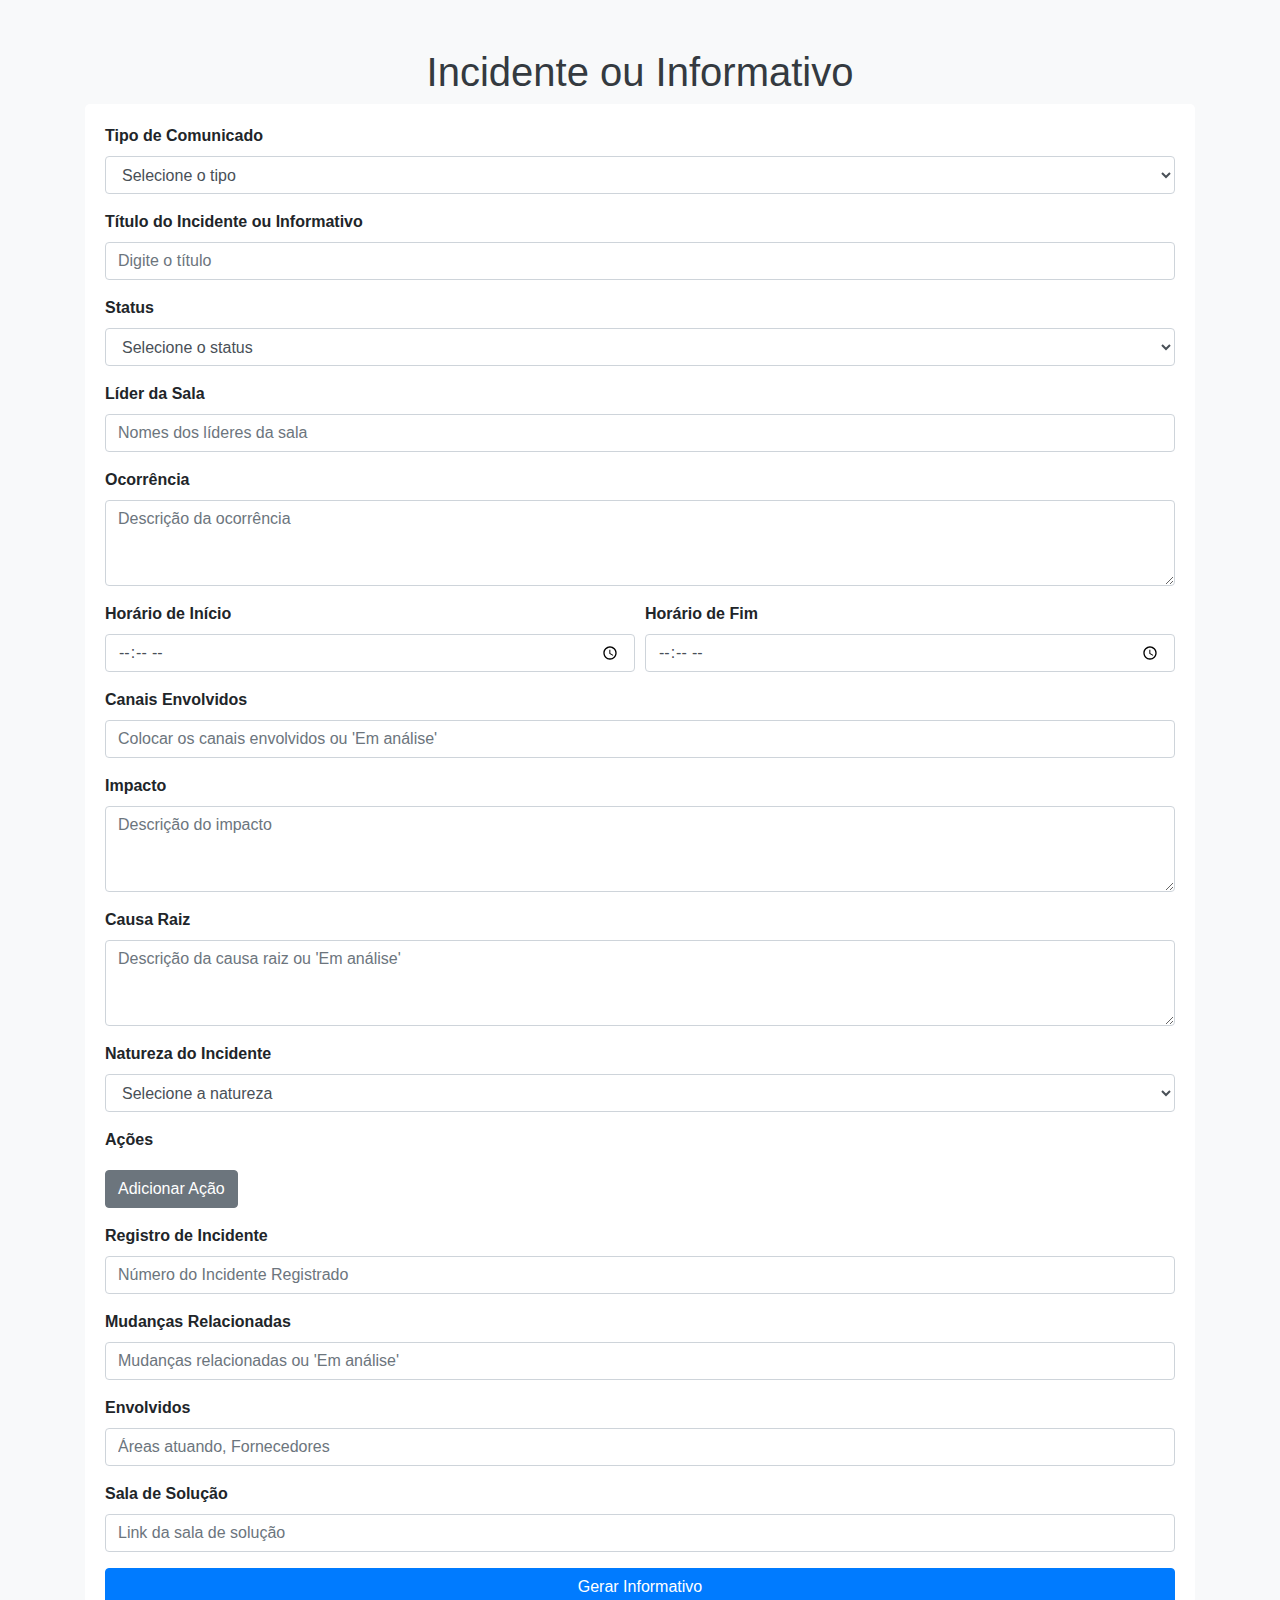
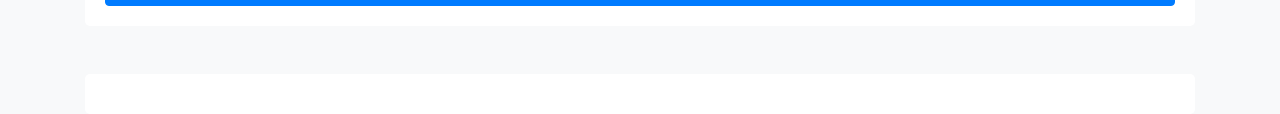
==== inc/index.html @ db9ea9f8 "dsadsa" ====
<!DOCTYPE html>
<html lang="pt-br">
<head>
    <meta charset="UTF-8">
    <title>Incidente ou Informativo</title>
    <!-- Link para o CSS do Bootstrap -->
    <link rel="stylesheet" href="https://maxcdn.bootstrapcdn.com/bootstrap/4.5.2/css/bootstrap.min.css">
    <!-- Link para o seu arquivo CSS personalizado -->
    <link rel="stylesheet" href="styles.css">
</head>
<body>

<div class="container">
    <h1 class="mt-5 text-center">Incidente ou Informativo</h1>
    <form id="incidenteForm">
        <!-- Tipo de Comunicado -->
        <div class="form-group">
            <label for="tipoComunicado" data-toggle="tooltip" data-placement="top" title="Selecione o tipo de comunicado (Incidente ou Informativo)">Tipo de Comunicado</label>
            <select class="form-control" id="tipoComunicado" required>
                <option value="" disabled selected>Selecione o tipo</option>
                <option>Incidente P1</option>
                <option>Incidente P2</option>
                <option>Incidente P3</option>
                <option>Informativo P3</option>
                <option>Informativo P4</option>
            </select>
        </div>

        <!-- Título do Incidente ou Informativo -->
        <div class="form-group">
            <label for="titulo" data-toggle="tooltip" data-placement="top" title="Digite um título descritivo do incidente ou informativo">Título do Incidente ou Informativo</label>
            <input type="text" class="form-control" id="titulo" placeholder="Digite o título" required>
        </div>

        <!-- Status -->
        <div class="form-group">
            <label for="status" data-toggle="tooltip" data-placement="top" title="Selecione o status atual do incidente">Status</label>
            <select class="form-control" id="status" required>
                <option value="" disabled selected>Selecione o status</option>
                <option>Em Andamento</option>
                <option>Encerrado</option>
            </select>
        </div>

        <!-- Líder da Sala -->
        <div class="form-group">
            <label for="lider" data-toggle="tooltip" data-placement="top" title="Nome(s) do(s) líder(es) responsável(eis) pela sala de solução">Líder da Sala</label>
            <input type="text" class="form-control" id="lider" placeholder="Nomes dos líderes da sala" required>
        </div>

        <!-- Ocorrência -->
        <div class="form-group">
            <label for="ocorrencia" data-toggle="tooltip" data-placement="top" title="Descreva detalhadamente o que ocorreu">Ocorrência</label>
            <textarea class="form-control" id="ocorrencia" rows="3" placeholder="Descrição da ocorrência" required></textarea>
        </div>

        <!-- Horário de Início e Fim -->
        <div class="form-row">
            <div class="form-group col-md-6">
                <label for="inicio" data-toggle="tooltip" data-placement="top" title="Horário em que o incidente começou">Horário de Início</label>
                <input type="time" class="form-control" id="inicio" required>
            </div>
            <div class="form-group col-md-6">
                <label for="fim" data-toggle="tooltip" data-placement="top" title="Horário em que o incidente foi encerrado (deixe em branco se ainda estiver em andamento)">Horário de Fim</label>
                <input type="time" class="form-control" id="fim">
            </div>
        </div>

        <!-- Canais Envolvidos -->
        <div class="form-group">
            <label for="canais" data-toggle="tooltip" data-placement="top" title="Informe quais canais estão envolvidos no incidente">Canais Envolvidos</label>
            <input type="text" class="form-control" id="canais" placeholder="Colocar os canais envolvidos ou 'Em análise'" required>
        </div>

        <!-- Impacto -->
        <div class="form-group">
            <label for="impacto" data-toggle="tooltip" data-placement="top" title="Descreva o impacto causado pelo incidente (se conhecido)">Impacto</label>
            <textarea class="form-control" id="impacto" rows="3" placeholder="Descrição do impacto"></textarea>
        </div>

        <!-- Causa Raiz -->
        <div class="form-group">
            <label for="causa" data-toggle="tooltip" data-placement="top" title="Descreva a causa raiz identificada ou indique se está em análise">Causa Raiz</label>
            <textarea class="form-control" id="causa" rows="3" placeholder="Descrição da causa raiz ou 'Em análise'"></textarea>
        </div>

        <!-- Natureza do Incidente -->
        <div class="form-group">
            <label for="natureza" data-toggle="tooltip" data-placement="top" title="Selecione a natureza do incidente">Natureza do Incidente</label>
            <select class="form-control" id="natureza" required>
                <option value="" disabled selected>Selecione a natureza</option>
                <option>Aplicativo</option>
                <option>Área de Negócio</option>
                <option>Regra de Negócio</option>
                <option>Erro Operacional</option>
                <option>Erro de Processo</option>
                <option>Improcedente</option>
                <option>Indeterminado</option>
                <option>Infraestrutura</option>
                <option>Mudança de Aplicativo</option>
                <option>Mudança de Infraestrutura</option>
                <option>Mudança de Negócio</option>
                <option>Problema Externo</option>
                <option>Vandalismo</option>
                <option>Em análise</option>
            </select>
        </div>

        <!-- Ações -->
        <div class="form-group">
            <label data-toggle="tooltip" data-placement="top" title="Liste as ações realizadas durante o incidente">Ações</label>
            <div id="acoes">
                <!-- Campos dinâmicos para ações serão inseridos aqui -->
            </div>
            <button type="button" class="btn btn-secondary" id="addAcao">Adicionar Ação</button>
        </div>

        <!-- Registro de Incidente -->
        <div class="form-group">
            <label for="registro" data-toggle="tooltip" data-placement="top" title="Informe o número do incidente registrado (se aplicável)">Registro de Incidente</label>
            <input type="text" class="form-control" id="registro" placeholder="Número do Incidente Registrado">
        </div>

        <!-- Mudanças Relacionadas -->
        <div class="form-group">
            <label for="mudancas" data-toggle="tooltip" data-placement="top" title="Informe se há mudanças relacionadas ao incidente">Mudanças Relacionadas</label>
            <input type="text" class="form-control" id="mudancas" placeholder="Mudanças relacionadas ou 'Em análise'">
        </div>

        <!-- Envolvidos -->
        <div class="form-group">
            <label for="envolvidos" data-toggle="tooltip" data-placement="top" title="Liste as áreas e fornecedores envolvidos na solução do incidente">Envolvidos</label>
            <input type="text" class="form-control" id="envolvidos" placeholder="Áreas atuando, Fornecedores">
        </div>

        <!-- Sala de Solução -->
        <div class="form-group">
            <label for="sala" data-toggle="tooltip" data-placement="top" title="Insira o link da sala de solução (se disponível)">Sala de Solução</label>
            <input type="url" class="form-control" id="sala" placeholder="Link da sala de solução">
        </div>

        <!-- Botão de Submissão -->
        <button type="submit" class="btn btn-primary">Gerar Informativo</button>
    </form>

    <!-- Área para exibir o informativo gerado -->
    <div id="resultado" class="mt-5"></div>
</div>

<!-- Scripts necessários -->
<script src="https://code.jquery.com/jquery-3.5.1.min.js"></script>
<!-- Popper.js e Bootstrap JS -->
<script src="https://cdn.jsdelivr.net/npm/popper.js@1.16.1/dist/umd/popper.min.js"></script>
<script src="https://stackpath.bootstrapcdn.com/bootstrap/4.5.2/js/bootstrap.min.js"></script>
<!-- Link para o seu arquivo JavaScript personalizado -->
<script src="script.js"></script>
</body>
</html>
---- inc/styles.css ----
body {
    background-color: #f8f9fa;
}

h1 {
    color: #343a40;
}

#incidenteForm {
    background-color: #fff;
    padding: 20px;
    border-radius: 5px;
}

#resultado {
    background-color: #fff;
    padding: 20px;
    border-radius: 5px;
}

.form-group label {
    font-weight: bold;
}

.btn-primary {
    width: 100%;
}

#addAcao {
    margin-top: 10px;
}

.action-row {
    position: relative;
}

.removeAcao {
    position: absolute;
    top: 50%;
    right: -40px;
    transform: translateY(-50%);
}

.tooltip-inner {
    background-color: #343a40;
    color: #fff;
    font-size: 14px;
}

.tooltip.bs-tooltip-top .arrow::before {
    border-top-color: #343a40;
}

.form-group label {
    cursor: help;
}

#copyButton {
    margin-top: 10px;
}

#resultado p {
    font-size: 16px;
}

#resultado ul {
    list-style-type: disc;
    padding-left: 20px;
}
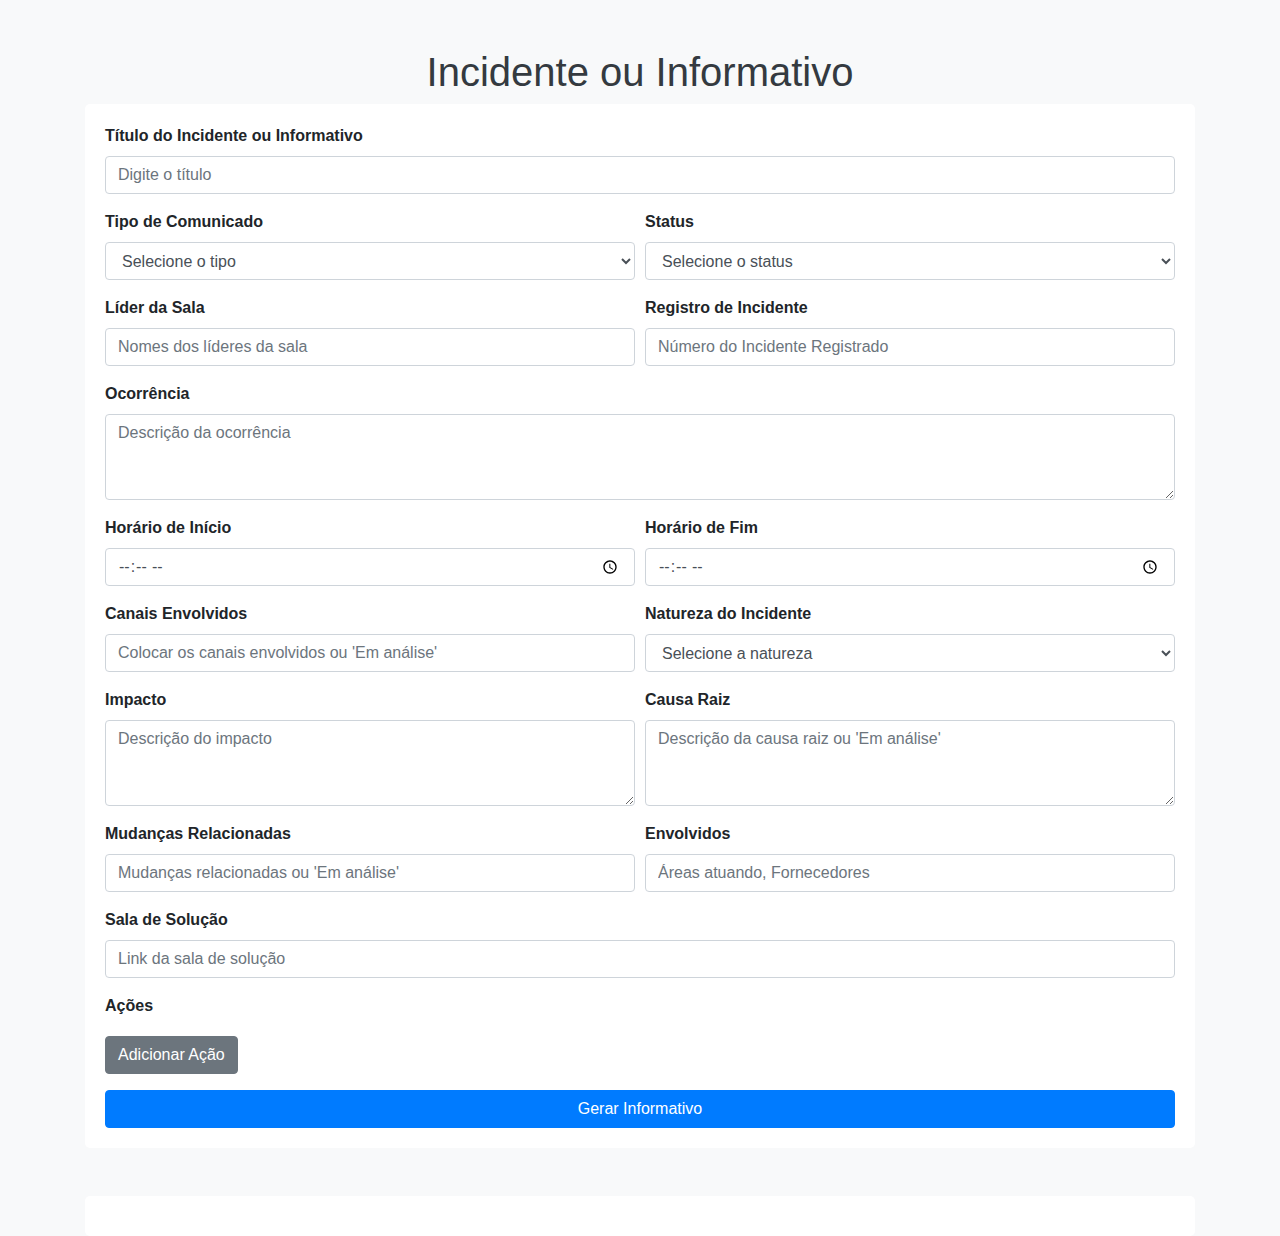
==== commit e5489b95: "dsadasdsa" ====
--- a/inc/index.html
+++ b/inc/index.html
@@ -13,48 +13,54 @@
 <div class="container">
     <h1 class="mt-5 text-center">Incidente ou Informativo</h1>
     <form id="incidenteForm">
-        <!-- Tipo de Comunicado -->
-        <div class="form-group">
-            <label for="tipoComunicado" data-toggle="tooltip" data-placement="top" title="Selecione o tipo de comunicado (Incidente ou Informativo)">Tipo de Comunicado</label>
-            <select class="form-control" id="tipoComunicado" required>
-                <option value="" disabled selected>Selecione o tipo</option>
-                <option>Incidente P1</option>
-                <option>Incidente P2</option>
-                <option>Incidente P3</option>
-                <option>Informativo P3</option>
-                <option>Informativo P4</option>
-            </select>
-        </div>
-
-        <!-- Título do Incidente ou Informativo -->
+        <!-- Linha 1: Título do Incidente ou Informativo -->
         <div class="form-group">
             <label for="titulo" data-toggle="tooltip" data-placement="top" title="Digite um título descritivo do incidente ou informativo">Título do Incidente ou Informativo</label>
             <input type="text" class="form-control" id="titulo" placeholder="Digite o título" required>
         </div>
 
-        <!-- Status -->
-        <div class="form-group">
-            <label for="status" data-toggle="tooltip" data-placement="top" title="Selecione o status atual do incidente">Status</label>
-            <select class="form-control" id="status" required>
-                <option value="" disabled selected>Selecione o status</option>
-                <option>Em Andamento</option>
-                <option>Encerrado</option>
-            </select>
+        <!-- Linha 2: Tipo de Comunicado e Status -->
+        <div class="form-row">
+            <div class="form-group col-md-6">
+                <label for="tipoComunicado" data-toggle="tooltip" data-placement="top" title="Selecione o tipo de comunicado (Incidente ou Informativo)">Tipo de Comunicado</label>
+                <select class="form-control" id="tipoComunicado" required>
+                    <option value="" disabled selected>Selecione o tipo</option>
+                    <option>Incidente P1</option>
+                    <option>Incidente P2</option>
+                    <option>Incidente P3</option>
+                    <option>Informativo P3</option>
+                    <option>Informativo P4</option>
+                </select>
+            </div>
+            <div class="form-group col-md-6">
+                <label for="status" data-toggle="tooltip" data-placement="top" title="Selecione o status atual do incidente">Status</label>
+                <select class="form-control" id="status" required>
+                    <option value="" disabled selected>Selecione o status</option>
+                    <option>Em Andamento</option>
+                    <option>Encerrado</option>
+                </select>
+            </div>
         </div>
 
-        <!-- Líder da Sala -->
-        <div class="form-group">
-            <label for="lider" data-toggle="tooltip" data-placement="top" title="Nome(s) do(s) líder(es) responsável(eis) pela sala de solução">Líder da Sala</label>
-            <input type="text" class="form-control" id="lider" placeholder="Nomes dos líderes da sala" required>
+        <!-- Linha 3: Líder da Sala e Registro de Incidente -->
+        <div class="form-row">
+            <div class="form-group col-md-6">
+                <label for="lider" data-toggle="tooltip" data-placement="top" title="Nome(s) do(s) líder(es) responsável(eis) pela sala de solução">Líder da Sala</label>
+                <input type="text" class="form-control" id="lider" placeholder="Nomes dos líderes da sala" required>
+            </div>
+            <div class="form-group col-md-6">
+                <label for="registro" data-toggle="tooltip" data-placement="top" title="Informe o número do incidente registrado (se aplicável)">Registro de Incidente</label>
+                <input type="text" class="form-control" id="registro" placeholder="Número do Incidente Registrado">
+            </div>
         </div>
 
-        <!-- Ocorrência -->
+        <!-- Linha 4: Ocorrência -->
         <div class="form-group">
             <label for="ocorrencia" data-toggle="tooltip" data-placement="top" title="Descreva detalhadamente o que ocorreu">Ocorrência</label>
             <textarea class="form-control" id="ocorrencia" rows="3" placeholder="Descrição da ocorrência" required></textarea>
         </div>
 
-        <!-- Horário de Início e Fim -->
+        <!-- Linha 5: Horário de Início e Fim -->
         <div class="form-row">
             <div class="form-group col-md-6">
                 <label for="inicio" data-toggle="tooltip" data-placement="top" title="Horário em que o incidente começou">Horário de Início</label>
@@ -66,47 +72,65 @@
             </div>
         </div>
 
-        <!-- Canais Envolvidos -->
-        <div class="form-group">
-            <label for="canais" data-toggle="tooltip" data-placement="top" title="Informe quais canais estão envolvidos no incidente">Canais Envolvidos</label>
-            <input type="text" class="form-control" id="canais" placeholder="Colocar os canais envolvidos ou 'Em análise'" required>
+        <!-- Linha 6: Canais Envolvidos e Natureza do Incidente -->
+        <div class="form-row">
+            <div class="form-group col-md-6">
+                <label for="canais" data-toggle="tooltip" data-placement="top" title="Informe quais canais estão envolvidos no incidente">Canais Envolvidos</label>
+                <input type="text" class="form-control" id="canais" placeholder="Colocar os canais envolvidos ou 'Em análise'" required>
+            </div>
+            <div class="form-group col-md-6">
+                <label for="natureza" data-toggle="tooltip" data-placement="top" title="Selecione a natureza do incidente">Natureza do Incidente</label>
+                <select class="form-control" id="natureza" required>
+                    <option value="" disabled selected>Selecione a natureza</option>
+                    <option>Aplicativo</option>
+                    <option>Área de Negócio</option>
+                    <option>Regra de Negócio</option>
+                    <option>Erro Operacional</option>
+                    <option>Erro de Processo</option>
+                    <option>Improcedente</option>
+                    <option>Indeterminado</option>
+                    <option>Infraestrutura</option>
+                    <option>Mudança de Aplicativo</option>
+                    <option>Mudança de Infraestrutura</option>
+                    <option>Mudança de Negócio</option>
+                    <option>Problema Externo</option>
+                    <option>Vandalismo</option>
+                    <option>Em análise</option>
+                </select>
+            </div>
         </div>
 
-        <!-- Impacto -->
-        <div class="form-group">
-            <label for="impacto" data-toggle="tooltip" data-placement="top" title="Descreva o impacto causado pelo incidente (se conhecido)">Impacto</label>
-            <textarea class="form-control" id="impacto" rows="3" placeholder="Descrição do impacto"></textarea>
+        <!-- Linha 7: Impacto e Causa Raiz -->
+        <div class="form-row">
+            <div class="form-group col-md-6">
+                <label for="impacto" data-toggle="tooltip" data-placement="top" title="Descreva o impacto causado pelo incidente (se conhecido)">Impacto</label>
+                <textarea class="form-control" id="impacto" rows="3" placeholder="Descrição do impacto"></textarea>
+            </div>
+            <div class="form-group col-md-6">
+                <label for="causa" data-toggle="tooltip" data-placement="top" title="Descreva a causa raiz identificada ou indique se está em análise">Causa Raiz</label>
+                <textarea class="form-control" id="causa" rows="3" placeholder="Descrição da causa raiz ou 'Em análise'"></textarea>
+            </div>
         </div>
 
-        <!-- Causa Raiz -->
-        <div class="form-group">
-            <label for="causa" data-toggle="tooltip" data-placement="top" title="Descreva a causa raiz identificada ou indique se está em análise">Causa Raiz</label>
-            <textarea class="form-control" id="causa" rows="3" placeholder="Descrição da causa raiz ou 'Em análise'"></textarea>
+        <!-- Linha 8: Mudanças Relacionadas e Envolvidos -->
+        <div class="form-row">
+            <div class="form-group col-md-6">
+                <label for="mudancas" data-toggle="tooltip" data-placement="top" title="Informe se há mudanças relacionadas ao incidente">Mudanças Relacionadas</label>
+                <input type="text" class="form-control" id="mudancas" placeholder="Mudanças relacionadas ou 'Em análise'">
+            </div>
+            <div class="form-group col-md-6">
+                <label for="envolvidos" data-toggle="tooltip" data-placement="top" title="Liste as áreas e fornecedores envolvidos na solução do incidente">Envolvidos</label>
+                <input type="text" class="form-control" id="envolvidos" placeholder="Áreas atuando, Fornecedores">
+            </div>
         </div>
 
-        <!-- Natureza do Incidente -->
+        <!-- Linha 9: Sala de Solução -->
         <div class="form-group">
-            <label for="natureza" data-toggle="tooltip" data-placement="top" title="Selecione a natureza do incidente">Natureza do Incidente</label>
-            <select class="form-control" id="natureza" required>
-                <option value="" disabled selected>Selecione a natureza</option>
-                <option>Aplicativo</option>
-                <option>Área de Negócio</option>
-                <option>Regra de Negócio</option>
-                <option>Erro Operacional</option>
-                <option>Erro de Processo</option>
-                <option>Improcedente</option>
-                <option>Indeterminado</option>
-                <option>Infraestrutura</option>
-                <option>Mudança de Aplicativo</option>
-                <option>Mudança de Infraestrutura</option>
-                <option>Mudança de Negócio</option>
-                <option>Problema Externo</option>
-                <option>Vandalismo</option>
-                <option>Em análise</option>
-            </select>
+            <label for="sala" data-toggle="tooltip" data-placement="top" title="Insira o link da sala de solução (se disponível)">Sala de Solução</label>
+            <input type="url" class="form-control" id="sala" placeholder="Link da sala de solução">
         </div>
 
-        <!-- Ações -->
+        <!-- Linha 10: Ações -->
         <div class="form-group">
             <label data-toggle="tooltip" data-placement="top" title="Liste as ações realizadas durante o incidente">Ações</label>
             <div id="acoes">
@@ -115,36 +139,14 @@
             <button type="button" class="btn btn-secondary" id="addAcao">Adicionar Ação</button>
         </div>
 
-        <!-- Registro de Incidente -->
-        <div class="form-group">
-            <label for="registro" data-toggle="tooltip" data-placement="top" title="Informe o número do incidente registrado (se aplicável)">Registro de Incidente</label>
-            <input type="text" class="form-control" id="registro" placeholder="Número do Incidente Registrado">
-        </div>
-
-        <!-- Mudanças Relacionadas -->
-        <div class="form-group">
-            <label for="mudancas" data-toggle="tooltip" data-placement="top" title="Informe se há mudanças relacionadas ao incidente">Mudanças Relacionadas</label>
-            <input type="text" class="form-control" id="mudancas" placeholder="Mudanças relacionadas ou 'Em análise'">
-        </div>
-
-        <!-- Envolvidos -->
-        <div class="form-group">
-            <label for="envolvidos" data-toggle="tooltip" data-placement="top" title="Liste as áreas e fornecedores envolvidos na solução do incidente">Envolvidos</label>
-            <input type="text" class="form-control" id="envolvidos" placeholder="Áreas atuando, Fornecedores">
-        </div>
-
-        <!-- Sala de Solução -->
-        <div class="form-group">
-            <label for="sala" data-toggle="tooltip" data-placement="top" title="Insira o link da sala de solução (se disponível)">Sala de Solução</label>
-            <input type="url" class="form-control" id="sala" placeholder="Link da sala de solução">
-        </div>
-
         <!-- Botão de Submissão -->
         <button type="submit" class="btn btn-primary">Gerar Informativo</button>
     </form>
 
     <!-- Área para exibir o informativo gerado -->
-    <div id="resultado" class="mt-5"></div>
+    <div id="resultado" class="mt-5">
+        <!-- O informativo formatado será inserido aqui -->
+    </div>
 </div>
 
 <!-- Scripts necessários -->
